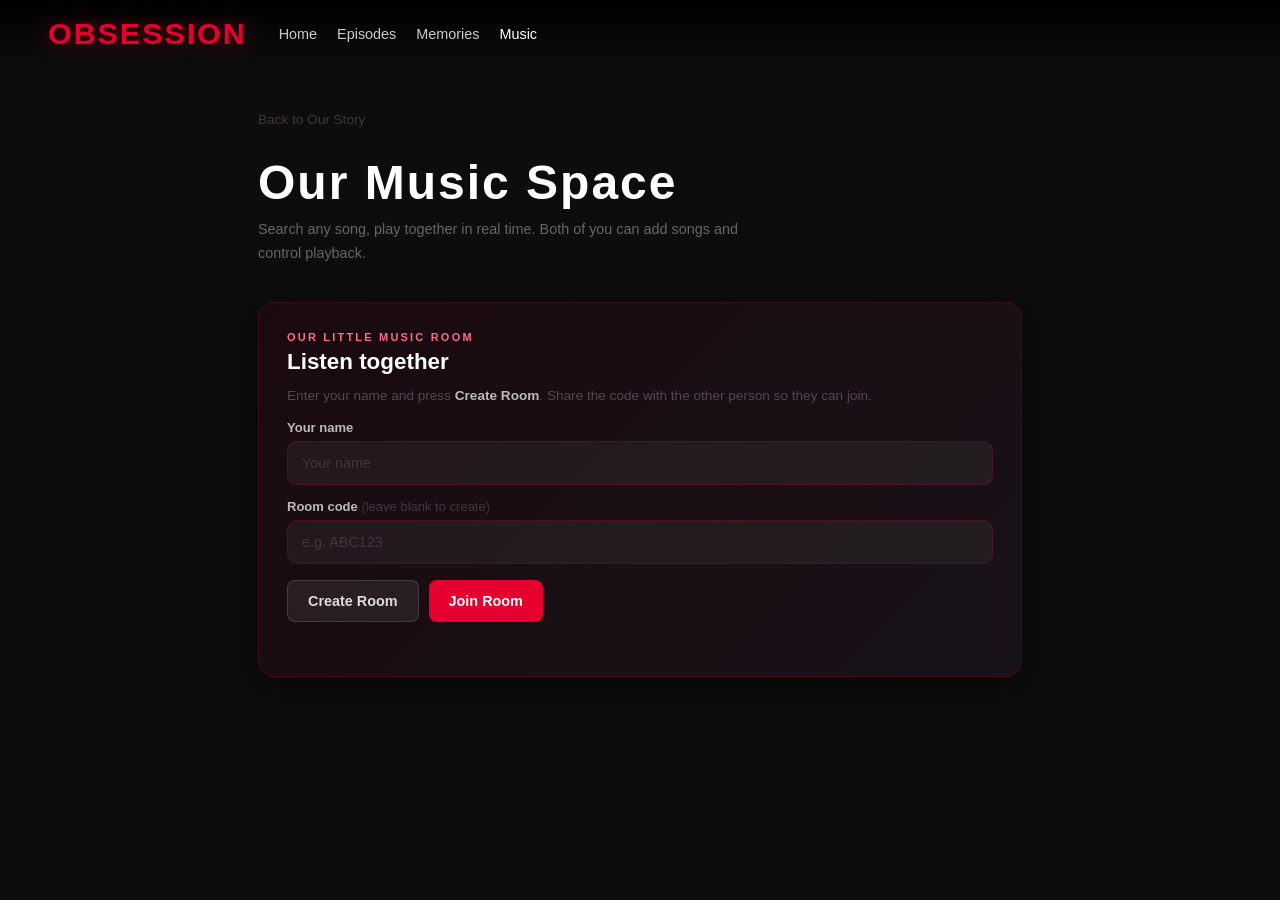
==== music.html @ 9643bedf "Add files via upload" ====
<!DOCTYPE html>
<html lang="en">
<head>
<meta charset="UTF-8">
<meta name="viewport" content="width=device-width, initial-scale=1.0">
<title>Our Music Space</title>
<style>
* { margin:0; padding:0; box-sizing:border-box; }
body { font-family:'Segoe UI',Arial,sans-serif; background:#0d0d0d; color:#e5e5e5; overflow-x:hidden; min-height:100vh; }

/* hearts */
.hearts-bg { position:fixed; inset:0; pointer-events:none; z-index:0; overflow:hidden; }
.heart-float { position:absolute; bottom:-60px; opacity:0; animation:floatUp linear infinite; color:rgba(229,0,48,.35); }
@keyframes floatUp {
  0%   { transform:translateY(0) rotate(0deg); opacity:0; }
  10%  { opacity:1; }
  90%  { opacity:.3; }
  100% { transform:translateY(-110vh) rotate(360deg); opacity:0; }
}
::-webkit-scrollbar { width:6px; }
::-webkit-scrollbar-track { background:#111; }
::-webkit-scrollbar-thumb { background:#e50030; border-radius:3px; }

/* navbar */
.navbar { position:fixed; top:0; left:0; right:0; z-index:999; display:flex; align-items:center; padding:16px 48px; background:linear-gradient(to bottom,rgba(0,0,0,.95),transparent); gap:32px; }
.navbar .logo { font-size:1.9rem; font-weight:900; letter-spacing:2px; color:#e50030; text-shadow:0 0 20px rgba(229,0,48,.5); text-decoration:none; }
.navbar nav { display:flex; gap:20px; }
.navbar nav a { color:#ccc; text-decoration:none; font-size:.9rem; transition:color .2s; }
.navbar nav a:hover, .navbar nav a.active { color:#fff; }

/* page */
.music-page { position:relative; z-index:1; padding:110px 48px 80px; max-width:860px; margin:0 auto; }
.music-hero { margin-bottom:36px; }
.music-hero h1 { font-size:clamp(2rem,5vw,3rem); font-weight:900; letter-spacing:2px; background:linear-gradient(135deg,#fff 55%,#ff6b8a); -webkit-background-clip:text; -webkit-text-fill-color:transparent; background-clip:text; margin-bottom:8px; }
.music-hero p { color:#666; font-size:.9rem; line-height:1.65; max-width:520px; }

/* panels */
.ms-panel { background:linear-gradient(135deg,#1a0a0f,#181218); border:1px solid rgba(229,0,48,.2); border-radius:16px; padding:28px; margin-bottom:16px; box-shadow:0 8px 40px rgba(0,0,0,.5); }
.ms-eyebrow { font-size:11px; letter-spacing:.2em; font-weight:800; color:#ff6b8a; margin-bottom:6px; }
.ms-panel h2 { font-size:1.4rem; font-weight:800; color:#fff; margin-bottom:10px; }
.ms-panel h3 { font-size:1rem; font-weight:700; color:#fff; margin-bottom:6px; }
.ms-muted { color:#554455; font-size:.85rem; line-height:1.6; }

/* form */
.ms-label { display:block; margin:14px 0 6px; font-size:13px; font-weight:700; color:#bbb; }
.ms-input { width:100%; min-height:44px; background:rgba(255,255,255,.05); border:1px solid rgba(229,0,48,.22); border-radius:10px; padding:10px 14px; color:#fff; font:inherit; font-size:.9rem; outline:none; }
.ms-input::placeholder { color:#443344; }
.ms-input:focus { border-color:#e50030; box-shadow:0 0 0 3px rgba(229,0,48,.15); }

/* buttons */
.ms-btn-row { display:flex; gap:10px; flex-wrap:wrap; margin-top:16px; }
.ms-btn-primary { min-height:42px; border-radius:8px; border:none; padding:9px 20px; font:inherit; font-size:.9rem; font-weight:700; cursor:pointer; background:#e50030; color:#fff; transition:all .2s; }
.ms-btn-primary:hover { background:#b0001f; }
.ms-btn-secondary { min-height:42px; border-radius:8px; border:1px solid rgba(255,255,255,.14)!important; padding:9px 20px; font:inherit; font-size:.9rem; font-weight:700; cursor:pointer; background:rgba(255,255,255,.07); color:#ddd; transition:all .2s; }
.ms-btn-secondary:hover { background:rgba(255,255,255,.14); }
.ms-full { width:100%; margin-top:8px; }

/* status bar */
.ms-status-bar { display:flex; flex-wrap:wrap; gap:8px; margin-bottom:18px; }
.ms-status-bar span { padding:6px 13px; background:rgba(255,255,255,.05); border:1px solid rgba(255,255,255,.1); border-radius:999px; font-size:12px; color:#ccc; }

/* room header */
.ms-room-header { display:flex; justify-content:space-between; align-items:flex-start; gap:20px; margin-bottom:18px; }
.ms-code-box { min-width:110px; padding:10px 16px; text-align:center; background:rgba(229,0,48,.1); border:1px solid rgba(229,0,48,.3); border-radius:12px; flex-shrink:0; cursor:pointer; transition:background .2s; }
.ms-code-box:hover { background:rgba(229,0,48,.18); }
.ms-code-box .code-label { display:block; font-size:9px; letter-spacing:.18em; color:#ff6b8a; font-weight:800; margin-bottom:2px; }
.ms-code-box strong { font-size:19px; letter-spacing:.12em; color:#fff; display:block; }
.ms-code-box .code-hint { display:block; font-size:9px; color:#443344; margin-top:3px; }

/* ── Audio player card ── */
.player-card {
  background:linear-gradient(135deg,#1a0a0f,#181218);
  border:1px solid rgba(229,0,48,.2);
  border-radius:16px;
  padding:24px;
  margin-bottom:16px;
  text-align:center;
}
.player-art {
  width:180px; height:180px;
  border-radius:12px;
  object-fit:cover;
  margin:0 auto 18px;
  display:block;
  background:#111;
  box-shadow:0 8px 40px rgba(229,0,48,.2);
}
.player-title { font-size:1.1rem; font-weight:800; color:#fff; margin-bottom:4px; white-space:nowrap; overflow:hidden; text-overflow:ellipsis; }
.player-channel { font-size:.82rem; color:#554455; margin-bottom:20px; }
.player-loading { font-size:.82rem; color:#ff6b8a; min-height:18px; margin-bottom:10px; }

/* progress bar */
.progress-wrap { position:relative; height:4px; background:rgba(255,255,255,.08); border-radius:2px; margin-bottom:16px; cursor:pointer; }
.progress-fill { height:100%; background:#e50030; border-radius:2px; width:0%; transition:width .5s linear; pointer-events:none; }
.progress-time { display:flex; justify-content:space-between; font-size:.75rem; color:#443344; margin-top:6px; }

/* control buttons */
.ctrl-buttons { display:flex; justify-content:center; align-items:center; gap:12px; margin-bottom:18px; }
.ctrl-btn { width:46px; height:46px; border-radius:10px; background:rgba(255,255,255,.07); color:#ddd; border:1px solid rgba(255,255,255,.12)!important; font-size:1rem; cursor:pointer; transition:all .2s; }
.ctrl-btn:hover { background:rgba(255,255,255,.15); }
.ctrl-play { width:62px; height:62px; border-radius:50%; background:#e50030; color:#fff; font-size:1.4rem; border:none!important; box-shadow:0 4px 24px rgba(229,0,48,.5); cursor:pointer; transition:all .2s; }
.ctrl-play:hover { background:#b0001f; transform:scale(1.08); }
.ctrl-play.loading { opacity:.6; cursor:wait; }

/* volume */
.volume-row { display:flex; align-items:center; gap:10px; justify-content:center; }
.volume-row span { font-size:.8rem; color:#443344; }
input[type=range].volume-slider { -webkit-appearance:none; width:120px; height:4px; background:rgba(255,255,255,.1); border-radius:2px; outline:none; cursor:pointer; }
input[type=range].volume-slider::-webkit-slider-thumb { -webkit-appearance:none; width:14px; height:14px; border-radius:50%; background:#e50030; cursor:pointer; }

/* dj banner */
.dj-banner { font-size:.8rem; padding:7px 12px; border-radius:6px; margin-bottom:12px; text-align:center; background:rgba(229,0,48,.08); border:1px solid rgba(229,0,48,.2); color:#ff6b8a; }

/* search */
.search-wrap { position:relative; margin-bottom:4px; }
.search-wrap .ms-input { padding-right:48px; }
.search-spinner { position:absolute; right:14px; top:50%; transform:translateY(-50%); width:18px; height:18px; border:2px solid rgba(229,0,48,.3); border-top-color:#e50030; border-radius:50%; animation:spin .7s linear infinite; display:none; }
.search-spinner.active { display:block; }
@keyframes spin { to { transform:translateY(-50%) rotate(360deg); } }

.search-results { margin-top:10px; display:flex; flex-direction:column; gap:6px; max-height:360px; overflow-y:auto; }
.search-results::-webkit-scrollbar { width:4px; }
.search-results::-webkit-scrollbar-thumb { background:#e50030; border-radius:2px; }
.result-item { display:flex; align-items:center; gap:12px; padding:10px 12px; border-radius:10px; background:rgba(255,255,255,.04); border:1px solid rgba(255,255,255,.06); cursor:pointer; transition:all .15s; }
.result-item:hover { background:rgba(229,0,48,.08); border-color:rgba(229,0,48,.25); }
.result-thumb { width:72px; height:40px; object-fit:cover; border-radius:6px; flex-shrink:0; background:#111; }
.result-info { flex:1; min-width:0; }
.result-title { font-size:.87rem; font-weight:600; color:#e5e5e5; white-space:nowrap; overflow:hidden; text-overflow:ellipsis; }
.result-channel { font-size:.74rem; color:#443344; margin-top:2px; }
.result-actions { display:flex; gap:6px; flex-shrink:0; }
.result-actions button { padding:5px 11px; font-size:.75rem; font-weight:700; border-radius:6px; border:none; cursor:pointer; transition:all .15s; }
.btn-play-now { background:#e50030; color:#fff; }
.btn-play-now:hover { background:#b0001f; }
.btn-add-q { background:rgba(255,255,255,.07); color:#ccc; border:1px solid rgba(255,255,255,.12)!important; }
.btn-add-q:hover { background:rgba(255,255,255,.14); }
.search-empty { text-align:center; color:#443344; font-size:.85rem; padding:20px 0; }

/* queue */
.queue-list { margin-top:10px; display:flex; flex-direction:column; gap:6px; }
.queue-item { display:flex; align-items:center; gap:10px; padding:8px 12px; border-radius:10px; background:rgba(255,255,255,.03); border:1px solid rgba(255,255,255,.06); }
.q-num { font-size:.75rem; color:#443344; min-width:22px; font-weight:700; }
.q-thumb { width:48px; height:27px; object-fit:cover; border-radius:4px; flex-shrink:0; background:#111; }
.q-title { color:#bbb; font-size:.84rem; flex:1; white-space:nowrap; overflow:hidden; text-overflow:ellipsis; }

/* misc */
.ms-error { min-height:18px; color:#ff4466; font-size:.85rem; margin-top:8px; }
.ms-hidden { display:none!important; }
.ms-leave-btn { display:block; margin:8px auto 0; background:transparent; border:none; color:#443344; cursor:pointer; font-size:.85rem; transition:color .2s; }
.ms-leave-btn:hover { color:#bbb; }
.back-to-home { display:inline-flex; align-items:center; gap:8px; color:#443344; text-decoration:none; font-size:.85rem; margin-bottom:28px; transition:color .2s; }
.back-to-home:hover { color:#ccc; }

/* wake lock */
.wake-wrap { display:flex; align-items:center; gap:12px; padding:10px 14px; border-radius:10px; background:rgba(255,255,255,.03); border:1px solid rgba(255,255,255,.06); margin-bottom:14px; }
.wake-wrap p { font-size:.78rem; color:#443344; flex:1; line-height:1.5; }
.wake-wrap p strong { color:#888; }
#btn-wake-lock { padding:5px 12px; font-size:.75rem; font-weight:700; border-radius:6px; border:1px solid rgba(229,0,48,.3)!important; background:transparent; color:#ff6b8a; cursor:pointer; white-space:nowrap; transition:all .2s; }
#btn-wake-lock:hover { background:rgba(229,0,48,.1); }
#btn-wake-lock.on { background:rgba(229,0,48,.15); color:#fff; border-color:rgba(229,0,48,.6)!important; }

@media (max-width:600px) {
  .music-page { padding:90px 18px 60px; }
  .navbar { padding:14px 18px; }
  .ms-room-header { flex-direction:column; }
  .ms-code-box { width:100%; }
  .ms-panel { padding:18px; }
  .result-thumb { width:56px; height:32px; }
  .result-actions { flex-direction:column; gap:4px; }
  .player-art { width:140px; height:140px; }
}
</style>
</head>
<body>

<div class="hearts-bg" id="heartsCanvas"></div>

<header class="navbar">
  <a class="logo" href="index.html">OBSESSION</a>
  <nav>
    <a href="index.html">Home</a>
    <a href="index.html#episodes">Episodes</a>
    <a href="index.html#open-when">Memories</a>
    <a href="music.html" class="active">Music</a>
  </nav>
</header>

<!-- hidden audio element — plays the yt-dlp extracted stream -->
<audio id="audio-player" preload="none"></audio>

<main class="music-page">

  <a class="back-to-home" href="index.html">Back to Our Story</a>

  <div class="music-hero">
    <h1>Our Music Space</h1>
    <p>Search any song, play together in real time. Both of you can add songs and control playback.</p>
  </div>

  <!-- JOIN PANEL -->
  <div id="ms-join-panel" class="ms-panel">
    <p class="ms-eyebrow">OUR LITTLE MUSIC ROOM</p>
    <h2>Listen together</h2>
    <p class="ms-muted">Enter your name and press <strong style="color:#bbb">Create Room</strong>. Share the code with the other person so they can join.</p>

    <label class="ms-label">Your name</label>
    <input id="ms-name" type="text" maxlength="30" placeholder="Your name" class="ms-input">

    <label class="ms-label">Room code <span style="color:#443344;font-weight:400">(leave blank to create)</span></label>
    <input id="ms-room" type="text" maxlength="12" placeholder="e.g. ABC123" class="ms-input">

    <div class="ms-btn-row">
      <button id="ms-create" class="ms-btn-secondary">Create Room</button>
      <button id="ms-join"   class="ms-btn-primary">Join Room</button>
    </div>
    <p id="ms-join-error" class="ms-error"></p>
  </div>

  <!-- ROOM PANEL -->
  <div id="ms-room-panel" class="ms-hidden">

    <div class="ms-panel">
      <div class="ms-room-header">
        <div>
          <p class="ms-eyebrow">OUR MUSIC ROOM</p>
          <h2>Two people. One playlist.</h2>
        </div>
        <div class="ms-code-box" id="ms-code-box" title="Tap to copy room link">
          <span class="code-label">ROOM CODE</span>
          <strong id="ms-code-display">------</strong>
          <span class="code-hint">tap to copy link</span>
        </div>
      </div>

      <div class="ms-status-bar">
        <span id="ms-conn-status">Connecting…</span>
        <span id="ms-presence">0 people</span>
        <span id="ms-dj-status">DJ: —</span>
      </div>

      <!-- keep screen on -->
      <div class="wake-wrap">
        <p><strong>Background playback:</strong> audio keeps playing even with screen off. Tap to prevent screen sleep.</p>
        <button id="btn-wake-lock">Keep screen on</button>
      </div>

      <!-- Audio player card -->
      <div class="player-card">
        <img id="player-art" class="player-art" src="" alt="">
        <div class="player-title" id="player-title">No song loaded</div>
        <div class="player-channel" id="player-channel"></div>
        <div class="player-loading" id="player-loading"></div>

        <div class="progress-wrap" id="progress-wrap">
          <div class="progress-fill" id="progress-fill"></div>
        </div>
        <div class="progress-time">
          <span id="time-current">0:00</span>
          <span id="time-total">0:00</span>
        </div>

        <div class="ctrl-buttons">
          <button class="ctrl-btn" id="ms-prev-btn" title="Restart">&#8634;</button>
          <button class="ctrl-play" id="ms-play-btn">&#9654;</button>
          <button class="ctrl-btn" id="ms-next-btn">&#8677;</button>
        </div>

        <div class="volume-row">
          <span>Vol</span>
          <input type="range" class="volume-slider" id="volume-slider" min="0" max="1" step="0.02" value="1">
        </div>

        <p id="ms-ctrl-msg" class="ms-muted" style="margin-top:12px;text-align:center;min-height:16px"></p>
      </div>

      <!-- Search & Queue -->
      <div class="ms-panel" style="margin-bottom:0">
        <div id="dj-banner" class="dj-banner ms-hidden"></div>

        <p class="ms-eyebrow">SEARCH & QUEUE</p>
        <h3>Find a song</h3>
        <p class="ms-muted" style="margin-bottom:12px">Search by name or artist. Either person can play or queue songs.</p>

        <div class="search-wrap">
          <input id="ms-search-input" type="text" placeholder="Search songs, artists…" class="ms-input" autocomplete="off">
          <div class="search-spinner" id="search-spinner"></div>
        </div>

        <div id="search-results" class="search-results"></div>

        <div style="margin-top:18px">
          <p style="font-size:11px;letter-spacing:.15em;font-weight:800;color:#ff6b8a;margin-bottom:8px">UP NEXT</p>
          <div id="ms-queue-list" class="queue-list"></div>
        </div>
      </div>

      <button class="ms-leave-btn" id="ms-leave-btn">Leave Room</button>
    </div>

  </div>

</main>

<script src="https://cdn.socket.io/4.8.1/socket.io.min.js"></script>
<script>
// ── Floating hearts ────────────────────────────────────────────────────────
(function () {
  const canvas = document.getElementById('heartsCanvas');
  const syms = ['❤','♥','❤','♥'];
  function spawn() {
    const h = document.createElement('span');
    h.className = 'heart-float';
    h.textContent = syms[Math.floor(Math.random() * syms.length)];
    h.style.left = Math.random() * 100 + 'vw';
    h.style.fontSize = (.5 + Math.random() * .9) + 'rem';
    const dur = 9 + Math.random() * 10;
    h.style.animationDuration = dur + 's';
    h.style.animationDelay = Math.random() * 4 + 's';
    canvas.appendChild(h);
    setTimeout(() => h.remove(), (dur + 5) * 1000);
  }
  setInterval(spawn, 1300);
  for (let i = 0; i < 7; i++) spawn();
})();

// ── Wake Lock ──────────────────────────────────────────────────────────────
(function () {
  let wl = null;
  const btn = document.getElementById('btn-wake-lock');
  if (!('wakeLock' in navigator)) { btn.textContent = 'Not supported'; btn.disabled = true; return; }
  async function req() {
    try {
      wl = await navigator.wakeLock.request('screen');
      btn.textContent = 'Screen staying on'; btn.classList.add('on');
      wl.addEventListener('release', () => { btn.textContent = 'Keep screen on'; btn.classList.remove('on'); wl = null; });
    } catch(e) {}
  }
  btn.addEventListener('click', () => { wl ? (wl.release(), wl=null, btn.textContent='Keep screen on', btn.classList.remove('on')) : req(); });
  document.addEventListener('visibilitychange', () => { if (document.visibilityState==='visible' && btn.classList.contains('on')) req(); });
})();

// ── Search ─────────────────────────────────────────────────────────────────
(function () {
  const input   = document.getElementById('ms-search-input');
  const spinner = document.getElementById('search-spinner');
  const resEl   = document.getElementById('search-results');
  let timer = null;

  function esc(v) {
    return String(v).replace(/&/g,'&amp;').replace(/</g,'&lt;').replace(/>/g,'&gt;')
      .replace(/"/g,'&quot;').replace(/'/g,'&#039;');
  }

  function render(items) {
    if (!items.length) { resEl.innerHTML = '<p class="search-empty">No results.</p>'; return; }
    resEl.innerHTML = items.map(it => `
      <div class="result-item">
        <img class="result-thumb" src="${esc(it.thumbnail)}" alt="" loading="lazy" onerror="this.style.display='none'">
        <div class="result-info">
          <div class="result-title" title="${esc(it.title)}">${esc(it.title)}</div>
          <div class="result-channel">${esc(it.channel)}</div>
        </div>
        <div class="result-actions">
          <button class="btn-play-now" data-vid="${esc(it.video_id)}" data-title="${esc(it.title)}">Play</button>
          <button class="btn-add-q"    data-vid="${esc(it.video_id)}" data-title="${esc(it.title)}">+ Queue</button>
        </div>
      </div>`).join('');
    resEl.querySelectorAll('.btn-play-now').forEach(b =>
      b.addEventListener('click', () => window._room.load(b.dataset.vid, b.dataset.title)));
    resEl.querySelectorAll('.btn-add-q').forEach(b =>
      b.addEventListener('click', () => window._room.queue(b.dataset.vid, b.dataset.title)));
  }

  async function search(q) {
    if (!q) { resEl.innerHTML = ''; return; }
    spinner.classList.add('active');
    try {
      const r = await fetch('/api/search?q=' + encodeURIComponent(q));
      const d = await r.json();
      if (d.error === 'no_key') {
        resEl.innerHTML = '<p class="search-empty" style="color:#ff4466">No YouTube API key. Add it to app.py.</p>';
        return;
      }
      render(d.results || []);
    } catch(e) {
      resEl.innerHTML = '<p class="search-empty">Search failed.</p>';
    } finally { spinner.classList.remove('active'); }
  }

  input.addEventListener('input', () => {
    clearTimeout(timer);
    const q = input.value.trim();
    if (!q) { resEl.innerHTML = ''; return; }
    timer = setTimeout(() => search(q), 500);
  });
  input.addEventListener('keydown', e => { if (e.key === 'Enter') { clearTimeout(timer); search(input.value.trim()); } });
})();

// ── Music room ─────────────────────────────────────────────────────────────
(function () {
  const $ = id => document.getElementById(id);
  const audio = $('audio-player');

  let socket = null, joined = false, roomId = '', myName = '', isDJ = false;
  let applyingRemote = false, heartbeatTimer = null, syncTimer = null;
  let currentVideoId = '', loadingVid = '';

  // ── UI helpers ──
  function setErr(m)  { $('ms-join-error').textContent = m || ''; }
  function setCtrl(m) { $('ms-ctrl-msg').textContent   = m || ''; }

  function esc(v) {
    return String(v).replace(/&/g,'&amp;').replace(/</g,'&lt;').replace(/>/g,'&gt;')
      .replace(/"/g,'&quot;').replace(/'/g,'&#039;');
  }

  function fmt(s) {
    s = Math.max(0, Math.floor(s || 0));
    return Math.floor(s/60) + ':' + String(s%60).padStart(2,'0');
  }

  function updateDJUI(djName) {
    $('ms-dj-status').textContent = 'DJ: ' + (djName || 'Nobody');
    const b = $('dj-banner');
    b.classList.remove('ms-hidden');
    b.textContent = isDJ
      ? 'You are controlling playback for everyone.'
      : (djName || 'Someone') + ' is the DJ. Play a song to take control.';
  }

  function setPlayBtn(playing, loading) {
    const btn = $('ms-play-btn');
    if (loading) { btn.innerHTML = '&#9679;'; btn.classList.add('loading'); }
    else { btn.innerHTML = playing ? '&#9646;&#9646;' : '&#9654;'; btn.classList.remove('loading'); }
  }

  function updateProgress() {
    if (!audio.duration) return;
    const pct = (audio.currentTime / audio.duration) * 100;
    $('progress-fill').style.width = pct + '%';
    $('time-current').textContent = fmt(audio.currentTime);
    $('time-total').textContent   = fmt(audio.duration);
  }

  // ── Load audio via /api/stream/<vid> ──
  function loadAudio(videoId, startAt, autoplay) {
    if (!videoId) return;
    currentVideoId = videoId;
    loadingVid = videoId;
    $('player-loading').textContent = 'Loading audio…';
    setPlayBtn(false, true);

    // Update art
    $('player-art').src = 'https://img.youtube.com/vi/' + videoId + '/mqdefault.jpg';

    // Set audio src to our proxy endpoint — Flask calls yt-dlp and redirects to stream URL
    audio.src = '/api/stream/' + videoId;
    audio.load();

    audio.oncanplay = () => {
      if (loadingVid !== videoId) return; // stale
      $('player-loading').textContent = '';
      setPlayBtn(autoplay, false);
      if (startAt > 0) audio.currentTime = startAt;
      if (autoplay) audio.play().catch(() => {});
      loadingVid = '';
    };

    audio.onerror = () => {
      if (loadingVid !== videoId) return;
      $('player-loading').textContent = 'Could not load. Skipping…';
      setPlayBtn(false, false);
      loadingVid = '';
      // Auto-skip
      if (joined && socket) {
        setTimeout(() => {
          grabDJ();
          socket.emit('control', { room_id: roomId, action: 'next', position: 0 });
        }, 1500);
      }
    };
  }

  // ── Apply server state ──
  function applyState(state) {
    if (!state) return;
    $('player-title').textContent = state.title || 'No song loaded';
    renderQueue(state.queue || []);
    if (state.dj_sid !== undefined && socket) isDJ = state.dj_sid === socket.id;

    if (!state.video_id) return;

    const targetPos = Number(state.position) || 0;

    if (state.video_id !== currentVideoId) {
      applyingRemote = true;
      loadAudio(state.video_id, targetPos, state.playing);
      setTimeout(() => { applyingRemote = false; }, 2000);
    } else {
      const diff = Math.abs((audio.currentTime || 0) - targetPos);
      if (diff > 1.5) audio.currentTime = targetPos;
      if (state.playing && audio.paused)  audio.play().catch(()=>{});
      if (!state.playing && !audio.paused) audio.pause();
      setPlayBtn(state.playing, false);
    }
  }

  function renderQueue(queue) {
    const el = $('ms-queue-list');
    if (!queue || !queue.length) {
      el.innerHTML = '<p class="ms-muted">Queue is empty.</p>';
      return;
    }
    el.innerHTML = queue.map((it, i) => `
      <div class="queue-item">
        <span class="q-num">#${i+1}</span>
        <img class="q-thumb" src="https://img.youtube.com/vi/${esc(it.video_id)}/default.jpg" alt="">
        <span class="q-title">${esc(it.title)}</span>
      </div>`).join('');
  }

  function grabDJ() {
    if (!isDJ && socket && joined) {
      isDJ = true;
      socket.emit('take_control', { room_id: roomId });
    }
  }

  function startLoops() {
    clearInterval(heartbeatTimer); clearInterval(syncTimer);
    heartbeatTimer = setInterval(() => {
      if (!joined || !isDJ || !socket) return;
      socket.emit('heartbeat', {
        room_id: roomId,
        position: audio.currentTime || 0,
        playing: !audio.paused
      });
    }, 2000);
    syncTimer = setInterval(() => {
      if (joined && !isDJ && socket) socket.emit('request_state', { room_id: roomId });
    }, 5000);
  }

  function showRoom(code) {
    $('ms-join-panel').classList.add('ms-hidden');
    $('ms-room-panel').classList.remove('ms-hidden');
    $('ms-code-display').textContent = code;
  }

  function leaveRoom() {
    clearInterval(heartbeatTimer); clearInterval(syncTimer);
    audio.pause(); audio.src = '';
    if (socket) { socket.disconnect(); socket = null; }
    joined = false; isDJ = false; roomId = ''; myName = ''; currentVideoId = '';
    $('ms-room-panel').classList.add('ms-hidden');
    $('ms-join-panel').classList.remove('ms-hidden');
    setErr(''); $('ms-room').value = '';
  }

  // ── Copy room link ──
  $('ms-code-box').addEventListener('click', () => {
    if (!roomId) return;
    const url = location.origin + '/music?room=' + roomId;
    navigator.clipboard.writeText(url)
      .then(() => {
        const h = $('ms-code-box').querySelector('.code-hint');
        h.textContent = 'copied!';
        setTimeout(() => { h.textContent = 'tap to copy link'; }, 2000);
      })
      .catch(() => prompt('Share this link:', url));
  });

  // ── Audio events → broadcast if DJ ──
  audio.addEventListener('timeupdate', () => {
    updateProgress();
  });

  audio.addEventListener('play', () => {
    if (applyingRemote) return;
    setPlayBtn(true, false);
    if (joined && isDJ && socket)
      socket.emit('control', { room_id: roomId, action: 'play', position: audio.currentTime });
  });

  audio.addEventListener('pause', () => {
    if (applyingRemote) return;
    setPlayBtn(false, false);
    if (joined && isDJ && socket)
      socket.emit('control', { room_id: roomId, action: 'pause', position: audio.currentTime });
  });

  audio.addEventListener('ended', () => {
    if (!joined || !socket) return;
    grabDJ();
    socket.emit('control', { room_id: roomId, action: 'next', position: 0 });
  });

  // Progress bar seek
  $('progress-wrap').addEventListener('click', e => {
    if (!audio.duration) return;
    const rect = e.currentTarget.getBoundingClientRect();
    const pct  = (e.clientX - rect.left) / rect.width;
    const pos  = pct * audio.duration;
    audio.currentTime = pos;
    if (joined && isDJ && socket)
      socket.emit('control', { room_id: roomId, action: 'seek', position: pos });
  });

  // Volume
  $('volume-slider').addEventListener('input', e => { audio.volume = e.target.value; });

  // ── Socket ──
  function initSocket(onReady) {
    if (socket) {
      if (socket.connected) { onReady(); return; }
      socket.once('connect', onReady); return;
    }
    setErr('Connecting…');
    socket = io({ transports: ['websocket', 'polling'] });

    socket.on('connect', () => { $('ms-conn-status').textContent = 'Connected'; setErr(''); onReady(); });
    socket.on('connect_error', () => { setErr('Cannot reach server. Run: python app.py'); $('ms-conn-status').textContent = 'Disconnected'; });
    socket.on('disconnect', () => { $('ms-conn-status').textContent = 'Disconnected'; });

    socket.on('room_created', data => {
      roomId = data.room_id; $('ms-room').value = roomId;
      socket.emit('join_room_request', { room_id: roomId, name: myName });
    });

    socket.on('room_error', data => setErr(data.message));

    socket.on('joined', data => {
      joined = true; roomId = data.room_id; isDJ = data.is_dj;
      showRoom(roomId);
      if (data.state) { updateDJUI(data.state.dj_name || (isDJ ? myName : '')); applyState(data.state); }
      socket.emit('request_state', { room_id: roomId });
      startLoops();
    });

    socket.on('state', applyState);

    socket.on('sync_tick', data => {
      if (!joined) return;
      if (data.video_id && data.video_id !== currentVideoId) {
        // Different song — full state fetch
        socket.emit('request_state', { room_id: roomId }); return;
      }
      const diff = Math.abs((audio.currentTime||0) - (Number(data.position)||0));
      applyingRemote = true;
      if (diff > 1.5) audio.currentTime = Number(data.position);
      if (data.playing  && audio.paused)  audio.play().catch(()=>{});
      if (!data.playing && !audio.paused) audio.pause();
      setPlayBtn(data.playing, false);
      setTimeout(() => { applyingRemote = false; }, 500);
    });

    socket.on('presence', data => {
      $('ms-presence').textContent = data.user_count + (data.user_count === 1 ? ' person' : ' people');
      updateDJUI(data.dj_name);
    });

    socket.on('dj_changed', data => {
      isDJ = data.dj_sid === socket.id;
      updateDJUI(data.dj_name);
      setCtrl(isDJ ? 'You now control playback.' : data.dj_name + ' is the DJ.');
    });
  }

  // ── Exposed to search buttons ──
  window._room = {
    load(vid, title) {
      if (!joined) { setCtrl('Join a room first.'); return; }
      grabDJ();
      socket.emit('control', { room_id: roomId, action: 'load', video_id: vid, title, position: 0 });
    },
    queue(vid, title) {
      if (!joined) { setCtrl('Join a room first.'); return; }
      grabDJ();
      socket.emit('add_to_queue', { room_id: roomId, video_id: vid, title });
      setCtrl('Added to queue: ' + title);
    }
  };

  // ── Buttons ──
  $('ms-create').addEventListener('click', () => {
    myName = $('ms-name').value.trim() || 'Guest';
    initSocket(() => socket.emit('create_room'));
  });

  $('ms-join').addEventListener('click', () => {
    const name = $('ms-name').value.trim() || 'Guest';
    const room = $('ms-room').value.trim().toUpperCase();
    if (!room) { setErr('Enter a room code, or press Create Room.'); return; }
    myName = name;
    initSocket(() => socket.emit('join_room_request', { room_id: room, name }));
  });

  $('ms-play-btn').addEventListener('click', () => {
    if (!joined) return;
    if (audio.paused) {
      audio.play().catch(()=>{});
    } else {
      audio.pause();
    }
  });

  $('ms-prev-btn').addEventListener('click', () => {
    if (!joined) return;
    audio.currentTime = 0;
    grabDJ();
    socket.emit('control', { room_id: roomId, action: 'previous', position: 0 });
  });

  $('ms-next-btn').addEventListener('click', () => {
    if (!joined) return;
    grabDJ();
    socket.emit('control', { room_id: roomId, action: 'next', position: 0 });
  });

  $('ms-leave-btn').addEventListener('click', leaveRoom);

  const r = new URLSearchParams(location.search).get('room');
  if (r) $('ms-room').value = r.toUpperCase();
})();
</script>
</body>
</html>
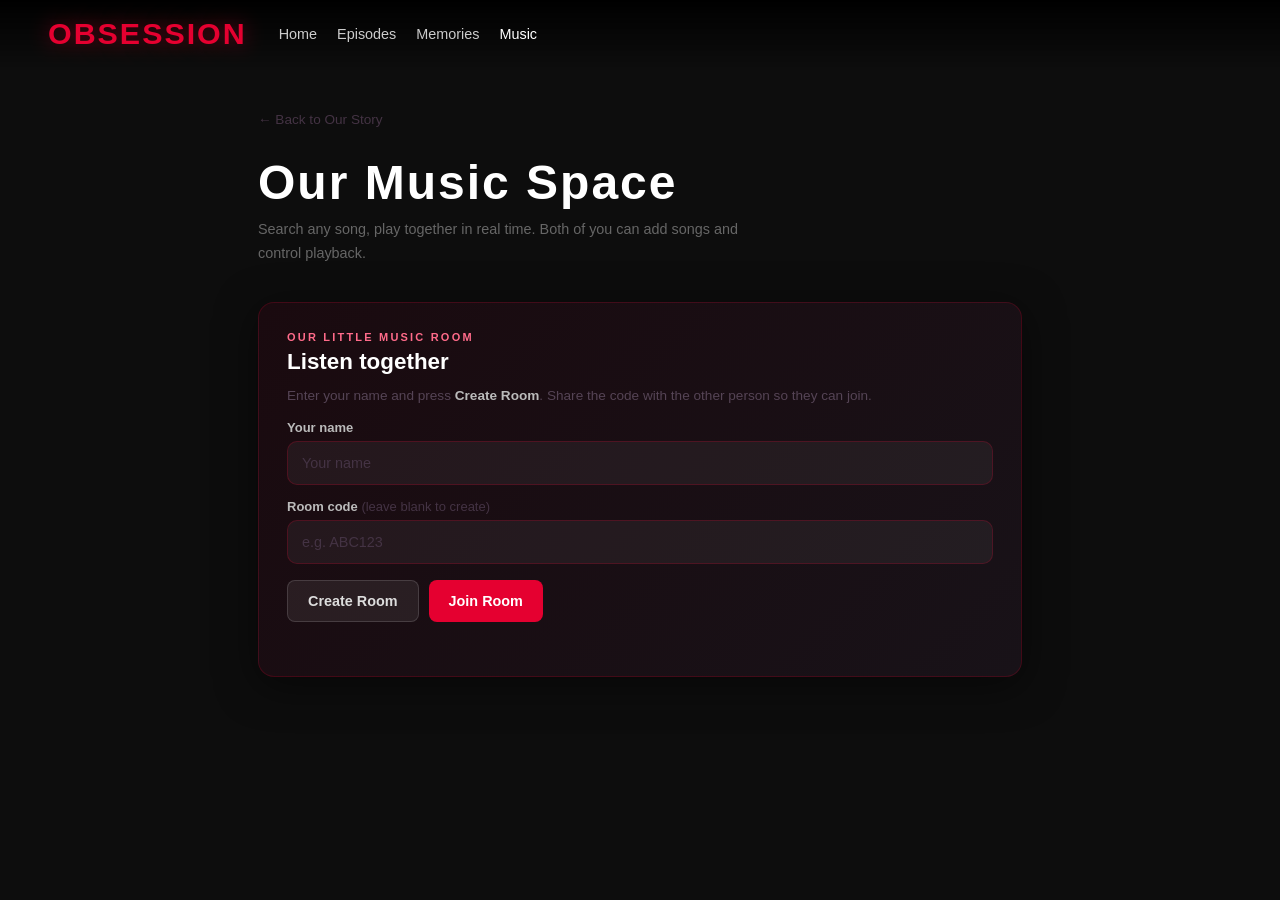
==== commit 4541f956: "new" ====
--- a/music.html
+++ b/music.html
@@ -53,7 +53,6 @@
 .ms-btn-primary:hover { background:#b0001f; }
 .ms-btn-secondary { min-height:42px; border-radius:8px; border:1px solid rgba(255,255,255,.14)!important; padding:9px 20px; font:inherit; font-size:.9rem; font-weight:700; cursor:pointer; background:rgba(255,255,255,.07); color:#ddd; transition:all .2s; }
 .ms-btn-secondary:hover { background:rgba(255,255,255,.14); }
-.ms-full { width:100%; margin-top:8px; }
 
 /* status bar */
 .ms-status-bar { display:flex; flex-wrap:wrap; gap:8px; margin-bottom:18px; }
@@ -67,35 +66,38 @@
 .ms-code-box strong { font-size:19px; letter-spacing:.12em; color:#fff; display:block; }
 .ms-code-box .code-hint { display:block; font-size:9px; color:#443344; margin-top:3px; }
 
-/* ── Audio player card ── */
+/* player card */
 .player-card {
   background:linear-gradient(135deg,#1a0a0f,#181218);
   border:1px solid rgba(229,0,48,.2);
   border-radius:16px;
   padding:24px;
   margin-bottom:16px;
-  text-align:center;
 }
-.player-art {
-  width:180px; height:180px;
-  border-radius:12px;
-  object-fit:cover;
-  margin:0 auto 18px;
-  display:block;
-  background:#111;
-  box-shadow:0 8px 40px rgba(229,0,48,.2);
+
+/* YouTube IFrame wrapper — hidden but active */
+.yt-wrap {
+  position:relative;
+  width:100%;
+  border-radius:10px;
+  overflow:hidden;
+  background:#000;
+  margin-bottom:18px;
+  aspect-ratio:16/9;
 }
-.player-title { font-size:1.1rem; font-weight:800; color:#fff; margin-bottom:4px; white-space:nowrap; overflow:hidden; text-overflow:ellipsis; }
-.player-channel { font-size:.82rem; color:#554455; margin-bottom:20px; }
-.player-loading { font-size:.82rem; color:#ff6b8a; min-height:18px; margin-bottom:10px; }
-
-/* progress bar */
-.progress-wrap { position:relative; height:4px; background:rgba(255,255,255,.08); border-radius:2px; margin-bottom:16px; cursor:pointer; }
-.progress-fill { height:100%; background:#e50030; border-radius:2px; width:0%; transition:width .5s linear; pointer-events:none; }
-.progress-time { display:flex; justify-content:space-between; font-size:.75rem; color:#443344; margin-top:6px; }
+.yt-wrap iframe {
+  position:absolute;
+  inset:0;
+  width:100%;
+  height:100%;
+  border:none;
+}
+
+.player-title { font-size:1.1rem; font-weight:800; color:#fff; margin-bottom:4px; white-space:nowrap; overflow:hidden; text-overflow:ellipsis; text-align:center; }
+.player-loading { font-size:.82rem; color:#ff6b8a; min-height:18px; margin-bottom:10px; text-align:center; }
 
 /* control buttons */
-.ctrl-buttons { display:flex; justify-content:center; align-items:center; gap:12px; margin-bottom:18px; }
+.ctrl-buttons { display:flex; justify-content:center; align-items:center; gap:12px; margin-bottom:14px; }
 .ctrl-btn { width:46px; height:46px; border-radius:10px; background:rgba(255,255,255,.07); color:#ddd; border:1px solid rgba(255,255,255,.12)!important; font-size:1rem; cursor:pointer; transition:all .2s; }
 .ctrl-btn:hover { background:rgba(255,255,255,.15); }
 .ctrl-play { width:62px; height:62px; border-radius:50%; background:#e50030; color:#fff; font-size:1.4rem; border:none!important; box-shadow:0 4px 24px rgba(229,0,48,.5); cursor:pointer; transition:all .2s; }
@@ -150,14 +152,6 @@
 .back-to-home { display:inline-flex; align-items:center; gap:8px; color:#443344; text-decoration:none; font-size:.85rem; margin-bottom:28px; transition:color .2s; }
 .back-to-home:hover { color:#ccc; }
 
-/* wake lock */
-.wake-wrap { display:flex; align-items:center; gap:12px; padding:10px 14px; border-radius:10px; background:rgba(255,255,255,.03); border:1px solid rgba(255,255,255,.06); margin-bottom:14px; }
-.wake-wrap p { font-size:.78rem; color:#443344; flex:1; line-height:1.5; }
-.wake-wrap p strong { color:#888; }
-#btn-wake-lock { padding:5px 12px; font-size:.75rem; font-weight:700; border-radius:6px; border:1px solid rgba(229,0,48,.3)!important; background:transparent; color:#ff6b8a; cursor:pointer; white-space:nowrap; transition:all .2s; }
-#btn-wake-lock:hover { background:rgba(229,0,48,.1); }
-#btn-wake-lock.on { background:rgba(229,0,48,.15); color:#fff; border-color:rgba(229,0,48,.6)!important; }
-
 @media (max-width:600px) {
   .music-page { padding:90px 18px 60px; }
   .navbar { padding:14px 18px; }
@@ -166,7 +160,6 @@
   .ms-panel { padding:18px; }
   .result-thumb { width:56px; height:32px; }
   .result-actions { flex-direction:column; gap:4px; }
-  .player-art { width:140px; height:140px; }
 }
 </style>
 </head>
@@ -184,12 +177,9 @@
   </nav>
 </header>
 
-<!-- hidden audio element — plays the yt-dlp extracted stream -->
-<audio id="audio-player" preload="none"></audio>
-
 <main class="music-page">
 
-  <a class="back-to-home" href="index.html">Back to Our Story</a>
+  <a class="back-to-home" href="index.html">← Back to Our Story</a>
 
   <div class="music-hero">
     <h1>Our Music Space</h1>
@@ -217,8 +207,8 @@
 
   <!-- ROOM PANEL -->
   <div id="ms-room-panel" class="ms-hidden">
-
     <div class="ms-panel">
+
       <div class="ms-room-header">
         <div>
           <p class="ms-eyebrow">OUR MUSIC ROOM</p>
@@ -237,25 +227,15 @@
         <span id="ms-dj-status">DJ: —</span>
       </div>
 
-      <!-- keep screen on -->
-      <div class="wake-wrap">
-        <p><strong>Background playback:</strong> audio keeps playing even with screen off. Tap to prevent screen sleep.</p>
-        <button id="btn-wake-lock">Keep screen on</button>
-      </div>
-
-      <!-- Audio player card -->
+      <!-- Player card -->
       <div class="player-card">
-        <img id="player-art" class="player-art" src="" alt="">
+        <div id="dj-banner" class="dj-banner ms-hidden"></div>
         <div class="player-title" id="player-title">No song loaded</div>
-        <div class="player-channel" id="player-channel"></div>
         <div class="player-loading" id="player-loading"></div>
 
-        <div class="progress-wrap" id="progress-wrap">
-          <div class="progress-fill" id="progress-fill"></div>
-        </div>
-        <div class="progress-time">
-          <span id="time-current">0:00</span>
-          <span id="time-total">0:00</span>
+        <!-- YouTube IFrame lives here -->
+        <div class="yt-wrap">
+          <div id="yt-player"></div>
         </div>
 
         <div class="ctrl-buttons">
@@ -265,8 +245,9 @@
         </div>
 
         <div class="volume-row">
-          <span>Vol</span>
-          <input type="range" class="volume-slider" id="volume-slider" min="0" max="1" step="0.02" value="1">
+          <span>🔈</span>
+          <input type="range" class="volume-slider" id="volume-slider" min="0" max="100" step="1" value="100">
+          <span>🔊</span>
         </div>
 
         <p id="ms-ctrl-msg" class="ms-muted" style="margin-top:12px;text-align:center;min-height:16px"></p>
@@ -274,8 +255,6 @@
 
       <!-- Search & Queue -->
       <div class="ms-panel" style="margin-bottom:0">
-        <div id="dj-banner" class="dj-banner ms-hidden"></div>
-
         <p class="ms-eyebrow">SEARCH & QUEUE</p>
         <h3>Find a song</h3>
         <p class="ms-muted" style="margin-bottom:12px">Search by name or artist. Either person can play or queue songs.</p>
@@ -295,12 +274,16 @@
 
       <button class="ms-leave-btn" id="ms-leave-btn">Leave Room</button>
     </div>
-
   </div>
 
 </main>
 
+<!-- Socket.IO -->
 <script src="https://cdn.socket.io/4.8.1/socket.io.min.js"></script>
+
+<!-- YouTube IFrame API — must load AFTER socket.io -->
+<script src="https://www.youtube.com/iframe_api"></script>
+
 <script>
 // ── Floating hearts ────────────────────────────────────────────────────────
 (function () {
@@ -322,22 +305,6 @@
   for (let i = 0; i < 7; i++) spawn();
 })();
 
-// ── Wake Lock ──────────────────────────────────────────────────────────────
-(function () {
-  let wl = null;
-  const btn = document.getElementById('btn-wake-lock');
-  if (!('wakeLock' in navigator)) { btn.textContent = 'Not supported'; btn.disabled = true; return; }
-  async function req() {
-    try {
-      wl = await navigator.wakeLock.request('screen');
-      btn.textContent = 'Screen staying on'; btn.classList.add('on');
-      wl.addEventListener('release', () => { btn.textContent = 'Keep screen on'; btn.classList.remove('on'); wl = null; });
-    } catch(e) {}
-  }
-  btn.addEventListener('click', () => { wl ? (wl.release(), wl=null, btn.textContent='Keep screen on', btn.classList.remove('on')) : req(); });
-  document.addEventListener('visibilitychange', () => { if (document.visibilityState==='visible' && btn.classList.contains('on')) req(); });
-})();
-
 // ── Search ─────────────────────────────────────────────────────────────────
 (function () {
   const input   = document.getElementById('ms-search-input');
@@ -360,14 +327,15 @@
           <div class="result-channel">${esc(it.channel)}</div>
         </div>
         <div class="result-actions">
-          <button class="btn-play-now" data-vid="${esc(it.video_id)}" data-title="${esc(it.title)}">Play</button>
+          <button class="btn-play-now" data-vid="${esc(it.video_id)}" data-title="${esc(it.title)}">▶ Play</button>
           <button class="btn-add-q"    data-vid="${esc(it.video_id)}" data-title="${esc(it.title)}">+ Queue</button>
         </div>
       </div>`).join('');
+
     resEl.querySelectorAll('.btn-play-now').forEach(b =>
-      b.addEventListener('click', () => window._room.load(b.dataset.vid, b.dataset.title)));
+      b.addEventListener('click', () => window._room && window._room.load(b.dataset.vid, b.dataset.title)));
     resEl.querySelectorAll('.btn-add-q').forEach(b =>
-      b.addEventListener('click', () => window._room.queue(b.dataset.vid, b.dataset.title)));
+      b.addEventListener('click', () => window._room && window._room.queue(b.dataset.vid, b.dataset.title)));
   }
 
   async function search(q) {
@@ -392,19 +360,21 @@
     if (!q) { resEl.innerHTML = ''; return; }
     timer = setTimeout(() => search(q), 500);
   });
-  input.addEventListener('keydown', e => { if (e.key === 'Enter') { clearTimeout(timer); search(input.value.trim()); } });
+  input.addEventListener('keydown', e => {
+    if (e.key === 'Enter') { clearTimeout(timer); search(input.value.trim()); }
+  });
 })();
 
-// ── Music room ─────────────────────────────────────────────────────────────
+// ── Music Room ─────────────────────────────────────────────────────────────
 (function () {
   const $ = id => document.getElementById(id);
-  const audio = $('audio-player');
 
   let socket = null, joined = false, roomId = '', myName = '', isDJ = false;
   let applyingRemote = false, heartbeatTimer = null, syncTimer = null;
-  let currentVideoId = '', loadingVid = '';
-
-  // ── UI helpers ──
+  let ytPlayer = null, ytReady = false;
+  let currentVideoId = '';
+
+  // ── helpers ──
   function setErr(m)  { $('ms-join-error').textContent = m || ''; }
   function setCtrl(m) { $('ms-ctrl-msg').textContent   = m || ''; }
 
@@ -413,94 +383,25 @@
       .replace(/"/g,'&quot;').replace(/'/g,'&#039;');
   }
 
-  function fmt(s) {
-    s = Math.max(0, Math.floor(s || 0));
-    return Math.floor(s/60) + ':' + String(s%60).padStart(2,'0');
+  function setPlayBtn(playing, loading) {
+    const btn = $('ms-play-btn');
+    if (loading) { btn.innerHTML = '⏳'; btn.classList.add('loading'); }
+    else { btn.innerHTML = playing ? '⏸' : '▶'; btn.classList.remove('loading'); }
   }
 
   function updateDJUI(djName) {
-    $('ms-dj-status').textContent = 'DJ: ' + (djName || 'Nobody');
+    $('ms-dj-status').textContent = '🎧 DJ: ' + (djName || 'Nobody');
     const b = $('dj-banner');
     b.classList.remove('ms-hidden');
     b.textContent = isDJ
-      ? 'You are controlling playback for everyone.'
-      : (djName || 'Someone') + ' is the DJ. Play a song to take control.';
-  }
-
-  function setPlayBtn(playing, loading) {
-    const btn = $('ms-play-btn');
-    if (loading) { btn.innerHTML = '&#9679;'; btn.classList.add('loading'); }
-    else { btn.innerHTML = playing ? '&#9646;&#9646;' : '&#9654;'; btn.classList.remove('loading'); }
-  }
-
-  function updateProgress() {
-    if (!audio.duration) return;
-    const pct = (audio.currentTime / audio.duration) * 100;
-    $('progress-fill').style.width = pct + '%';
-    $('time-current').textContent = fmt(audio.currentTime);
-    $('time-total').textContent   = fmt(audio.duration);
-  }
-
-  // ── Load audio via /api/stream/<vid> ──
-  function loadAudio(videoId, startAt, autoplay) {
-    if (!videoId) return;
-    currentVideoId = videoId;
-    loadingVid = videoId;
-    $('player-loading').textContent = 'Loading audio…';
-    setPlayBtn(false, true);
-
-    // Update art
-    $('player-art').src = 'https://img.youtube.com/vi/' + videoId + '/mqdefault.jpg';
-
-    // Set audio src to our proxy endpoint — Flask calls yt-dlp and redirects to stream URL
-    audio.src = '/api/stream/' + videoId;
-    audio.load();
-
-    audio.oncanplay = () => {
-      if (loadingVid !== videoId) return; // stale
-      $('player-loading').textContent = '';
-      setPlayBtn(autoplay, false);
-      if (startAt > 0) audio.currentTime = startAt;
-      if (autoplay) audio.play().catch(() => {});
-      loadingVid = '';
-    };
-
-    audio.onerror = () => {
-      if (loadingVid !== videoId) return;
-      $('player-loading').textContent = 'Could not load. Skipping…';
-      setPlayBtn(false, false);
-      loadingVid = '';
-      // Auto-skip
-      if (joined && socket) {
-        setTimeout(() => {
-          grabDJ();
-          socket.emit('control', { room_id: roomId, action: 'next', position: 0 });
-        }, 1500);
-      }
-    };
-  }
-
-  // ── Apply server state ──
-  function applyState(state) {
-    if (!state) return;
-    $('player-title').textContent = state.title || 'No song loaded';
-    renderQueue(state.queue || []);
-    if (state.dj_sid !== undefined && socket) isDJ = state.dj_sid === socket.id;
-
-    if (!state.video_id) return;
-
-    const targetPos = Number(state.position) || 0;
-
-    if (state.video_id !== currentVideoId) {
-      applyingRemote = true;
-      loadAudio(state.video_id, targetPos, state.playing);
-      setTimeout(() => { applyingRemote = false; }, 2000);
-    } else {
-      const diff = Math.abs((audio.currentTime || 0) - targetPos);
-      if (diff > 1.5) audio.currentTime = targetPos;
-      if (state.playing && audio.paused)  audio.play().catch(()=>{});
-      if (!state.playing && !audio.paused) audio.pause();
-      setPlayBtn(state.playing, false);
+      ? '🎧 You are controlling playback for everyone.'
+      : '🎧 ' + (djName || 'Someone') + ' is the DJ. Play a song to take control.';
+  }
+
+  function grabDJ() {
+    if (!isDJ && socket && joined) {
+      isDJ = true;
+      socket.emit('take_control', { room_id: roomId });
     }
   }
 
@@ -518,21 +419,96 @@
       </div>`).join('');
   }
 
-  function grabDJ() {
-    if (!isDJ && socket && joined) {
-      isDJ = true;
-      socket.emit('take_control', { room_id: roomId });
+  // ── YouTube IFrame API ──
+  // onYouTubeIframeAPIReady is called automatically by the YT script
+  window.onYouTubeIframeAPIReady = function () {
+    ytReady = true;
+    ytPlayer = new YT.Player('yt-player', {
+      width: '100%',
+      height: '100%',
+      videoId: '',
+      playerVars: {
+        playsinline: 1,
+        controls: 1,      // show native YT controls inside the frame
+        rel: 0,
+        modestbranding: 1,
+        origin: location.origin
+      },
+      events: {
+        onReady: () => {
+          // If we joined a room before the player was ready, catch up now
+          if (joined && socket) socket.emit('request_state', { room_id: roomId });
+        },
+        onStateChange: (event) => {
+          if (!joined || applyingRemote || !isDJ) return;
+          if (event.data === YT.PlayerState.PLAYING) {
+            setPlayBtn(true, false);
+            socket.emit('control', { room_id: roomId, action: 'play', position: ytPlayer.getCurrentTime() });
+          } else if (event.data === YT.PlayerState.PAUSED) {
+            setPlayBtn(false, false);
+            socket.emit('control', { room_id: roomId, action: 'pause', position: ytPlayer.getCurrentTime() });
+          } else if (event.data === YT.PlayerState.ENDED) {
+            socket.emit('control', { room_id: roomId, action: 'next', position: 0 });
+          } else if (event.data === YT.PlayerState.BUFFERING) {
+            $('player-loading').textContent = 'Buffering…';
+          }
+          if (event.data === YT.PlayerState.PLAYING) $('player-loading').textContent = '';
+        },
+        onError: () => {
+          $('player-loading').textContent = 'Playback error — song may be unavailable.';
+          setPlayBtn(false, false);
+        }
+      }
+    });
+  };
+
+  // ── Apply state from server ──
+  function applyState(state) {
+    if (!state) return;
+    $('player-title').textContent = state.title || 'No song loaded';
+    renderQueue(state.queue || []);
+    if (state.dj_sid !== undefined && socket) {
+      isDJ = state.dj_sid === socket.id;
     }
+    updateDJUI(state.dj_name);
+
+    if (!state.video_id || !ytPlayer || !ytReady) return;
+
+    const targetPos = Number(state.position) || 0;
+    applyingRemote = true;
+
+    if (state.video_id !== currentVideoId) {
+      currentVideoId = state.video_id;
+      $('player-loading').textContent = 'Loading…';
+      setPlayBtn(false, true);
+      if (state.playing) {
+        ytPlayer.loadVideoById({ videoId: state.video_id, startSeconds: targetPos });
+      } else {
+        ytPlayer.cueVideoById({ videoId: state.video_id, startSeconds: targetPos });
+        setPlayBtn(false, false);
+        $('player-loading').textContent = '';
+      }
+    } else {
+      const diff = Math.abs((ytPlayer.getCurrentTime() || 0) - targetPos);
+      if (diff > 1.5) ytPlayer.seekTo(targetPos, true);
+      if (state.playing && ytPlayer.getPlayerState() !== YT.PlayerState.PLAYING) ytPlayer.playVideo();
+      if (!state.playing && ytPlayer.getPlayerState() === YT.PlayerState.PLAYING) ytPlayer.pauseVideo();
+      setPlayBtn(state.playing, false);
+      $('player-loading').textContent = '';
+    }
+
+    setTimeout(() => { applyingRemote = false; }, 1000);
   }
 
   function startLoops() {
     clearInterval(heartbeatTimer); clearInterval(syncTimer);
     heartbeatTimer = setInterval(() => {
-      if (!joined || !isDJ || !socket) return;
+      if (!joined || !isDJ || !socket || !ytPlayer || !ytReady) return;
+      const playing = ytPlayer.getPlayerState() === YT.PlayerState.PLAYING;
       socket.emit('heartbeat', {
         room_id: roomId,
-        position: audio.currentTime || 0,
-        playing: !audio.paused
+        position: ytPlayer.getCurrentTime() || 0,
+        playing
       });
     }, 2000);
     syncTimer = setInterval(() => {
@@ -548,12 +524,78 @@
 
   function leaveRoom() {
     clearInterval(heartbeatTimer); clearInterval(syncTimer);
-    audio.pause(); audio.src = '';
+    if (ytPlayer && ytReady) ytPlayer.stopVideo();
     if (socket) { socket.disconnect(); socket = null; }
     joined = false; isDJ = false; roomId = ''; myName = ''; currentVideoId = '';
     $('ms-room-panel').classList.add('ms-hidden');
     $('ms-join-panel').classList.remove('ms-hidden');
     setErr(''); $('ms-room').value = '';
+  }
+
+  // ── Socket setup ──
+  function initSocket(onReady) {
+    if (socket) {
+      if (socket.connected) { onReady(); return; }
+      socket.once('connect', onReady); return;
+    }
+    setErr('Connecting…');
+    socket = io({ transports: ['websocket', 'polling'] });
+
+    socket.on('connect', () => {
+      $('ms-conn-status').textContent = '🟢 Connected';
+      setErr('');
+      onReady();
+    });
+    socket.on('connect_error', () => {
+      setErr('Cannot reach server.');
+      $('ms-conn-status').textContent = '🔴 Disconnected';
+    });
+    socket.on('disconnect', () => {
+      $('ms-conn-status').textContent = '🔴 Disconnected';
+    });
+
+    socket.on('room_created', data => {
+      roomId = data.room_id;
+      $('ms-room').value = roomId;
+      socket.emit('join_room_request', { room_id: roomId, name: myName });
+    });
+
+    socket.on('room_error', data => setErr(data.message));
+
+    socket.on('joined', data => {
+      joined = true; roomId = data.room_id; isDJ = data.is_dj;
+      showRoom(roomId);
+      if (data.state) applyState(data.state);
+      socket.emit('request_state', { room_id: roomId });
+      startLoops();
+    });
+
+    socket.on('state', applyState);
+
+    socket.on('sync_tick', data => {
+      if (!joined || !ytPlayer || !ytReady) return;
+      if (data.video_id && data.video_id !== currentVideoId) {
+        socket.emit('request_state', { room_id: roomId }); return;
+      }
+      const diff = Math.abs((ytPlayer.getCurrentTime() || 0) - (Number(data.position) || 0));
+      applyingRemote = true;
+      if (diff > 1.5) ytPlayer.seekTo(Number(data.position), true);
+      if (data.playing  && ytPlayer.getPlayerState() !== YT.PlayerState.PLAYING) ytPlayer.playVideo();
+      if (!data.playing && ytPlayer.getPlayerState() === YT.PlayerState.PLAYING)  ytPlayer.pauseVideo();
+      setPlayBtn(data.playing, false);
+      setTimeout(() => { applyingRemote = false; }, 500);
+    });
+
+    socket.on('presence', data => {
+      $('ms-presence').textContent = '👥 ' + data.user_count + (data.user_count === 1 ? ' person' : ' people');
+      updateDJUI(data.dj_name);
+    });
+
+    socket.on('dj_changed', data => {
+      isDJ = data.dj_sid === socket.id;
+      updateDJUI(data.dj_name);
+      setCtrl(isDJ ? '🎧 You now control playback.' : data.dj_name + ' is the DJ.');
+    });
   }
 
   // ── Copy room link ──
@@ -569,101 +611,52 @@
       .catch(() => prompt('Share this link:', url));
   });
 
-  // ── Audio events → broadcast if DJ ──
-  audio.addEventListener('timeupdate', () => {
-    updateProgress();
-  });
-
-  audio.addEventListener('play', () => {
-    if (applyingRemote) return;
-    setPlayBtn(true, false);
-    if (joined && isDJ && socket)
-      socket.emit('control', { room_id: roomId, action: 'play', position: audio.currentTime });
-  });
-
-  audio.addEventListener('pause', () => {
-    if (applyingRemote) return;
-    setPlayBtn(false, false);
-    if (joined && isDJ && socket)
-      socket.emit('control', { room_id: roomId, action: 'pause', position: audio.currentTime });
-  });
-
-  audio.addEventListener('ended', () => {
-    if (!joined || !socket) return;
+  // ── Volume slider ──
+  $('volume-slider').addEventListener('input', e => {
+    if (ytPlayer && ytReady) ytPlayer.setVolume(Number(e.target.value));
+  });
+
+  // ── Control buttons ──
+  $('ms-create').addEventListener('click', () => {
+    myName = $('ms-name').value.trim() || 'Guest';
+    initSocket(() => socket.emit('create_room'));
+  });
+
+  $('ms-join').addEventListener('click', () => {
+    const name = $('ms-name').value.trim() || 'Guest';
+    const room = $('ms-room').value.trim().toUpperCase();
+    if (!room) { setErr('Enter a room code, or press Create Room.'); return; }
+    myName = name;
+    initSocket(() => socket.emit('join_room_request', { room_id: room, name }));
+  });
+
+  $('ms-play-btn').addEventListener('click', () => {
+    if (!joined || !ytPlayer || !ytReady) return;
+    if (ytPlayer.getPlayerState() === YT.PlayerState.PLAYING) {
+      ytPlayer.pauseVideo();
+    } else {
+      ytPlayer.playVideo();
+    }
+  });
+
+  $('ms-prev-btn').addEventListener('click', () => {
+    if (!joined || !ytPlayer || !ytReady) return;
+    ytPlayer.seekTo(0, true);
+    grabDJ();
+    socket.emit('control', { room_id: roomId, action: 'previous', position: 0 });
+  });
+
+  $('ms-next-btn').addEventListener('click', () => {
+    if (!joined) return;
     grabDJ();
     socket.emit('control', { room_id: roomId, action: 'next', position: 0 });
   });
 
-  // Progress bar seek
-  $('progress-wrap').addEventListener('click', e => {
-    if (!audio.duration) return;
-    const rect = e.currentTarget.getBoundingClientRect();
-    const pct  = (e.clientX - rect.left) / rect.width;
-    const pos  = pct * audio.duration;
-    audio.currentTime = pos;
-    if (joined && isDJ && socket)
-      socket.emit('control', { room_id: roomId, action: 'seek', position: pos });
-  });
-
-  // Volume
-  $('volume-slider').addEventListener('input', e => { audio.volume = e.target.value; });
-
-  // ── Socket ──
-  function initSocket(onReady) {
-    if (socket) {
-      if (socket.connected) { onReady(); return; }
-      socket.once('connect', onReady); return;
-    }
-    setErr('Connecting…');
-    socket = io({ transports: ['websocket', 'polling'] });
-
-    socket.on('connect', () => { $('ms-conn-status').textContent = 'Connected'; setErr(''); onReady(); });
-    socket.on('connect_error', () => { setErr('Cannot reach server. Run: python app.py'); $('ms-conn-status').textContent = 'Disconnected'; });
-    socket.on('disconnect', () => { $('ms-conn-status').textContent = 'Disconnected'; });
-
-    socket.on('room_created', data => {
-      roomId = data.room_id; $('ms-room').value = roomId;
-      socket.emit('join_room_request', { room_id: roomId, name: myName });
-    });
-
-    socket.on('room_error', data => setErr(data.message));
-
-    socket.on('joined', data => {
-      joined = true; roomId = data.room_id; isDJ = data.is_dj;
-      showRoom(roomId);
-      if (data.state) { updateDJUI(data.state.dj_name || (isDJ ? myName : '')); applyState(data.state); }
-      socket.emit('request_state', { room_id: roomId });
-      startLoops();
-    });
-
-    socket.on('state', applyState);
-
-    socket.on('sync_tick', data => {
-      if (!joined) return;
-      if (data.video_id && data.video_id !== currentVideoId) {
-        // Different song — full state fetch
-        socket.emit('request_state', { room_id: roomId }); return;
-      }
-      const diff = Math.abs((audio.currentTime||0) - (Number(data.position)||0));
-      applyingRemote = true;
-      if (diff > 1.5) audio.currentTime = Number(data.position);
-      if (data.playing  && audio.paused)  audio.play().catch(()=>{});
-      if (!data.playing && !audio.paused) audio.pause();
-      setPlayBtn(data.playing, false);
-      setTimeout(() => { applyingRemote = false; }, 500);
-    });
-
-    socket.on('presence', data => {
-      $('ms-presence').textContent = data.user_count + (data.user_count === 1 ? ' person' : ' people');
-      updateDJUI(data.dj_name);
-    });
-
-    socket.on('dj_changed', data => {
-      isDJ = data.dj_sid === socket.id;
-      updateDJUI(data.dj_name);
-      setCtrl(isDJ ? 'You now control playback.' : data.dj_name + ' is the DJ.');
-    });
-  }
+  $('ms-leave-btn').addEventListener('click', leaveRoom);
+
+  // Auto-fill room code from URL param
+  const r = new URLSearchParams(location.search).get('room');
+  if (r) $('ms-room').value = r.toUpperCase();
 
   // ── Exposed to search buttons ──
   window._room = {
@@ -674,52 +667,10 @@
     },
     queue(vid, title) {
       if (!joined) { setCtrl('Join a room first.'); return; }
-      grabDJ();
       socket.emit('add_to_queue', { room_id: roomId, video_id: vid, title });
       setCtrl('Added to queue: ' + title);
     }
   };
-
-  // ── Buttons ──
-  $('ms-create').addEventListener('click', () => {
-    myName = $('ms-name').value.trim() || 'Guest';
-    initSocket(() => socket.emit('create_room'));
-  });
-
-  $('ms-join').addEventListener('click', () => {
-    const name = $('ms-name').value.trim() || 'Guest';
-    const room = $('ms-room').value.trim().toUpperCase();
-    if (!room) { setErr('Enter a room code, or press Create Room.'); return; }
-    myName = name;
-    initSocket(() => socket.emit('join_room_request', { room_id: room, name }));
-  });
-
-  $('ms-play-btn').addEventListener('click', () => {
-    if (!joined) return;
-    if (audio.paused) {
-      audio.play().catch(()=>{});
-    } else {
-      audio.pause();
-    }
-  });
-
-  $('ms-prev-btn').addEventListener('click', () => {
-    if (!joined) return;
-    audio.currentTime = 0;
-    grabDJ();
-    socket.emit('control', { room_id: roomId, action: 'previous', position: 0 });
-  });
-
-  $('ms-next-btn').addEventListener('click', () => {
-    if (!joined) return;
-    grabDJ();
-    socket.emit('control', { room_id: roomId, action: 'next', position: 0 });
-  });
-
-  $('ms-leave-btn').addEventListener('click', leaveRoom);
-
-  const r = new URLSearchParams(location.search).get('room');
-  if (r) $('ms-room').value = r.toUpperCase();
 })();
 </script>
 </body>
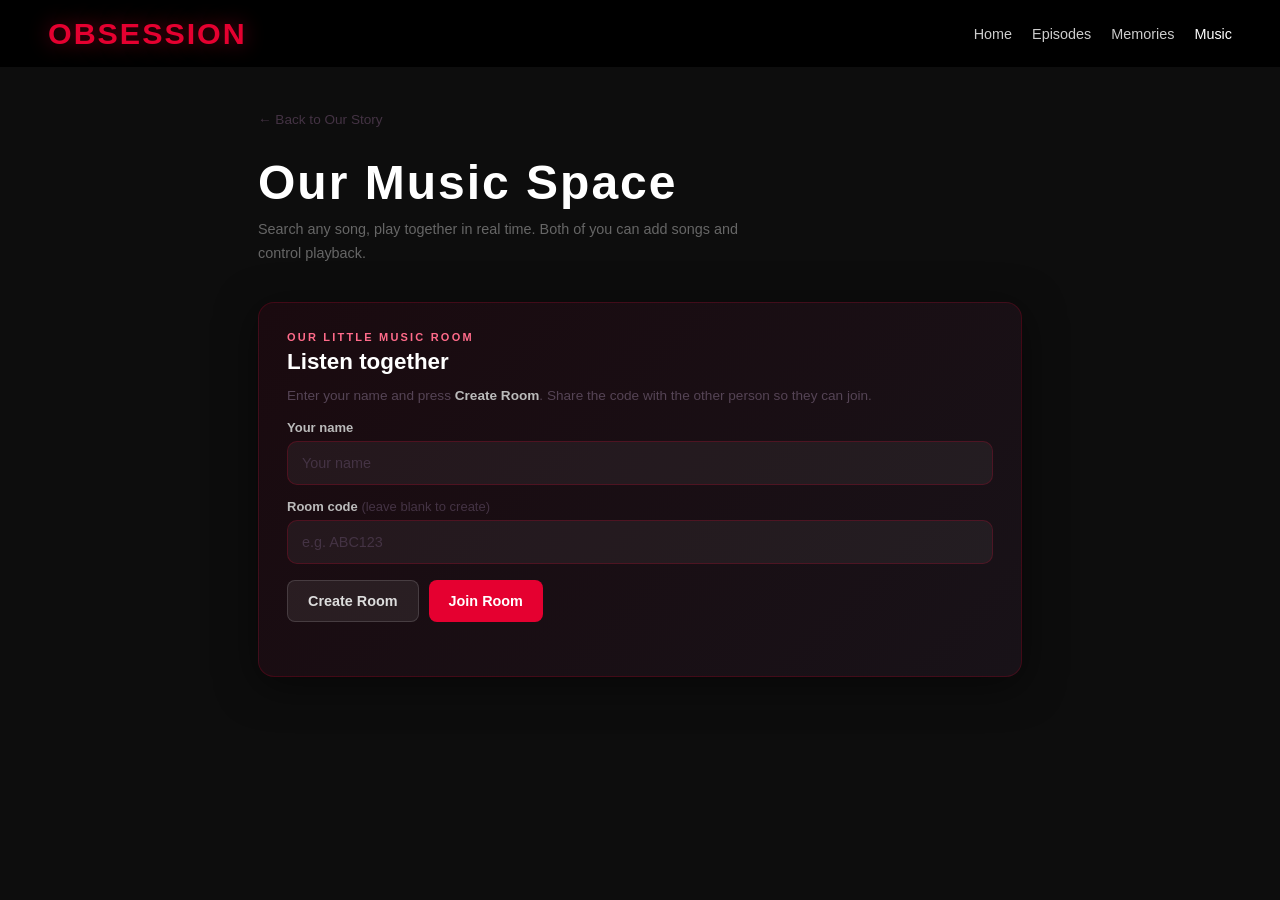
==== commit 6e2b74b5: "additionals" ====
--- a/music.html
+++ b/music.html
@@ -22,11 +22,18 @@
 ::-webkit-scrollbar-thumb { background:#e50030; border-radius:3px; }
 
 /* navbar */
-.navbar { position:fixed; top:0; left:0; right:0; z-index:999; display:flex; align-items:center; padding:16px 48px; background:linear-gradient(to bottom,rgba(0,0,0,.95),transparent); gap:32px; }
-.navbar .logo { font-size:1.9rem; font-weight:900; letter-spacing:2px; color:#e50030; text-shadow:0 0 20px rgba(229,0,48,.5); text-decoration:none; }
+.navbar { position:fixed; top:0; left:0; right:0; z-index:999; display:flex; align-items:center; flex-wrap:wrap; padding:16px 48px; background:rgba(0,0,0,.97); gap:32px; }
+.navbar .logo { font-size:1.9rem; font-weight:900; letter-spacing:2px; color:#e50030; text-shadow:0 0 20px rgba(229,0,48,.5); text-decoration:none; flex:1; }
 .navbar nav { display:flex; gap:20px; }
 .navbar nav a { color:#ccc; text-decoration:none; font-size:.9rem; transition:color .2s; }
 .navbar nav a:hover, .navbar nav a.active { color:#fff; }
+
+/* hamburger */
+.nav-hamburger { display:none; flex-direction:column; justify-content:center; gap:5px; width:36px; height:36px; cursor:pointer; background:none; border:none; padding:4px; margin-left:auto; }
+.nav-hamburger span { display:block; width:22px; height:2px; background:#e5e5e5; border-radius:2px; transition:all .3s; }
+.nav-hamburger.open span:nth-child(1) { transform:translateY(7px) rotate(45deg); }
+.nav-hamburger.open span:nth-child(2) { opacity:0; }
+.nav-hamburger.open span:nth-child(3) { transform:translateY(-7px) rotate(-45deg); }
 
 /* page */
 .music-page { position:relative; z-index:1; padding:110px 48px 80px; max-width:860px; margin:0 auto; }
@@ -154,7 +161,15 @@
 
 @media (max-width:600px) {
   .music-page { padding:90px 18px 60px; }
-  .navbar { padding:14px 18px; }
+  .navbar { padding:14px 20px; gap:0; }
+  .nav-hamburger { display:flex; }
+  .navbar nav {
+    display:none; flex-direction:column; width:100%; gap:0;
+    padding:8px 0 12px; border-top:1px solid rgba(255,255,255,.08); margin-top:8px;
+  }
+  .navbar nav.open { display:flex; }
+  .navbar nav a { padding:12px 4px; font-size:1rem; border-bottom:1px solid rgba(255,255,255,.05); }
+  .navbar nav a:last-child { border-bottom:none; }
   .ms-room-header { flex-direction:column; }
   .ms-code-box { width:100%; }
   .ms-panel { padding:18px; }
@@ -169,12 +184,15 @@
 
 <header class="navbar">
   <a class="logo" href="index.html">OBSESSION</a>
-  <nav>
+  <nav id="main-nav">
     <a href="index.html">Home</a>
     <a href="index.html#episodes">Episodes</a>
     <a href="index.html#open-when">Memories</a>
     <a href="music.html" class="active">Music</a>
   </nav>
+  <button class="nav-hamburger" id="nav-hamburger" aria-label="Toggle menu" aria-expanded="false">
+    <span></span><span></span><span></span>
+  </button>
 </header>
 
 <main class="music-page">
@@ -673,5 +691,22 @@
   };
 })();
 </script>
+<script>
+  // ── Hamburger menu ──
+  const hamburger = document.getElementById('nav-hamburger');
+  const mainNav   = document.getElementById('main-nav');
+  hamburger.addEventListener('click', () => {
+    const isOpen = mainNav.classList.toggle('open');
+    hamburger.classList.toggle('open', isOpen);
+    hamburger.setAttribute('aria-expanded', String(isOpen));
+  });
+  document.addEventListener('click', e => {
+    if (!e.target.closest('.navbar')) {
+      hamburger.classList.remove('open');
+      mainNav.classList.remove('open');
+      hamburger.setAttribute('aria-expanded', 'false');
+    }
+  });
+</script>
 </body>
 </html>
